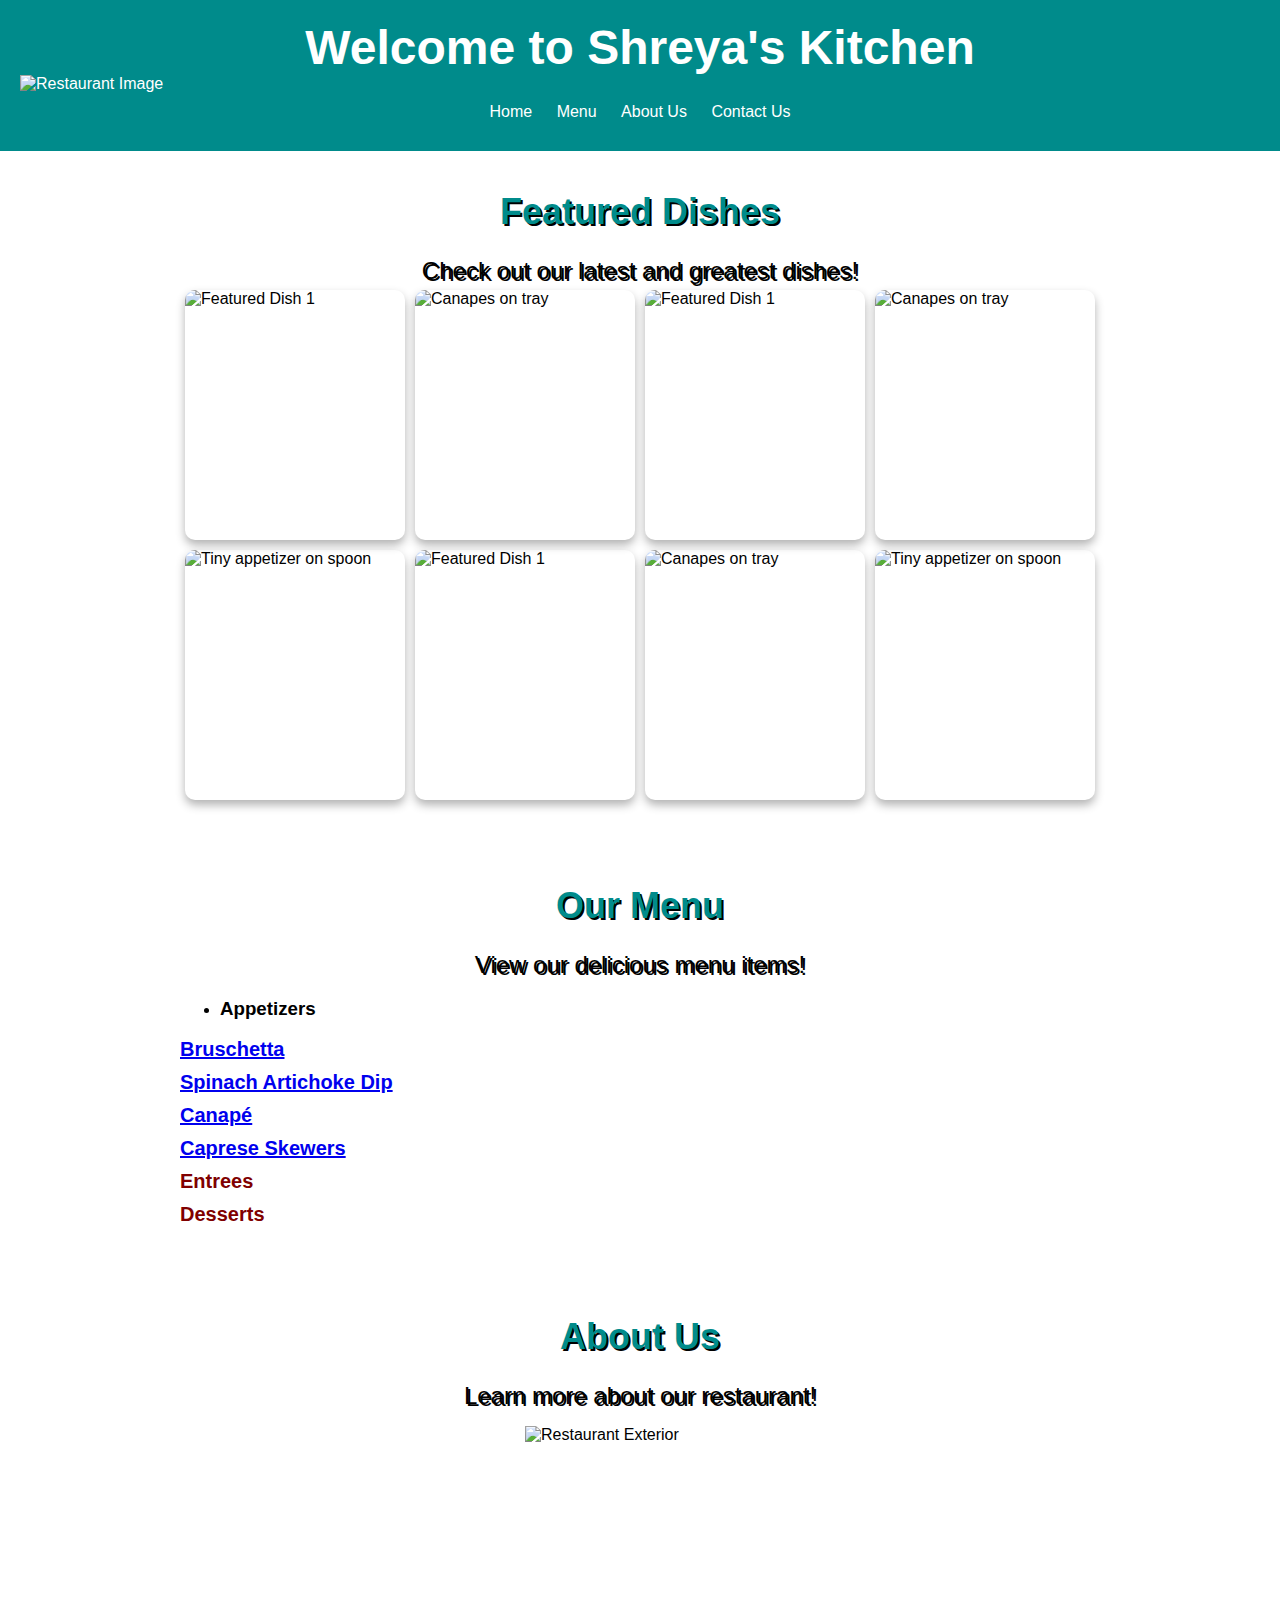
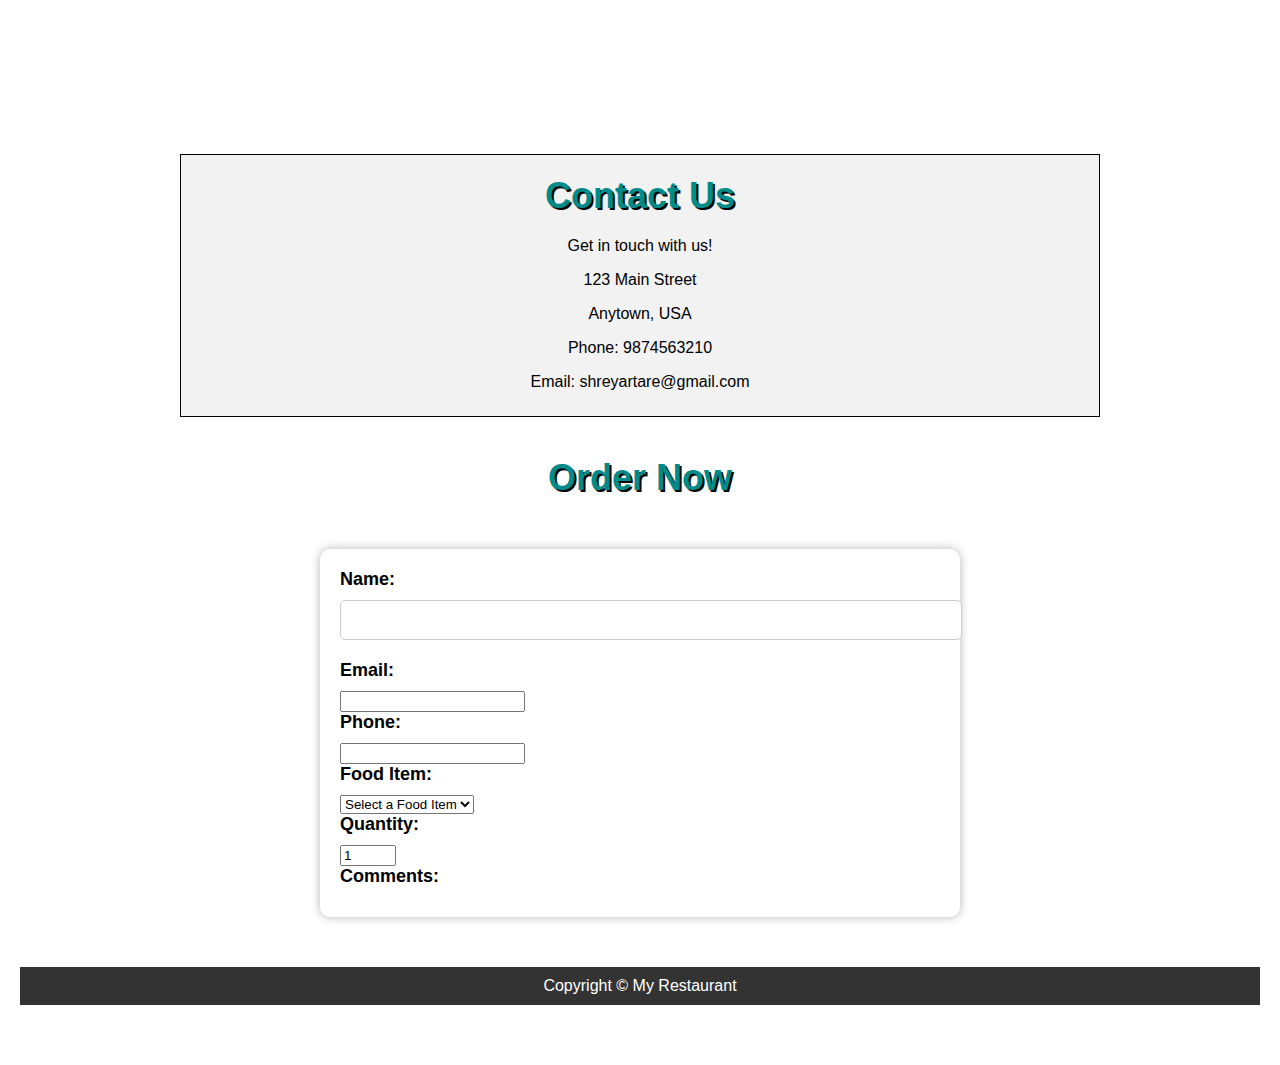
==== restaurant.html @ 79734d0f "flex assign done" ====
<!DOCTYPE html>
<html>

<head>
    <title>Shreya Restaurant Website</title>
    <style>
        /* Global Styles */
        /**/
        body {
            font-family: Arial, sans-serif;
            margin: 0;
            padding: 0;
            background-image: url('https://encrypted-tbn0.gstatic.com/images?q=tbn:ANd9GcSQ3umnuw29toZMdVPkqq75j7ghPbdU37hRyQ&usqp=CAU');
            background-position: center;
            background-repeat: no-repeat;
            background-attachment: fixed;
            background-size: cover;

        }

        /* Header Styles */
        header {
            background-color: darkcyan;
            color: white;
            padding: 20px;
        }

        header h1 {
            font-size: 48px;
            margin: 0;
            text-align: center;

        }

        header nav ul {
            list-style-type: none;
            margin: 0;
            padding: 0;
            text-align: center;
        }

        header nav ul li {
            display: inline-block;
        }

        header nav ul li a {
            color: white;
            display: block;
            padding: 10px;
            text-decoration: none;
        }

        header nav ul li a:hover {
            background-color: lightgrey;
        }

        /* Main Styles grid-template-columns: repeat(2, 1fr);
            grid-gap: 20px;margin: 20px 0;*/
        main {
            margin: 20px auto;
            max-width: 960px;
        }

        .gallery {
            display: flex;
            flex-wrap:wrap;
            flex-direction: row;
            align-content:center;
    
            justify-content: space-between;
        }

        .gallery img {
            max-width: 50%;
            
            height: 250px;
            border-radius: 10px;
            box-shadow: 0px 5px 10px rgba(0, 0, 0, 0.3);
            width: calc(25% - 10px);
            margin: 5px;
        
        }

        .gallery-img {
            max-width: 70px;
            height: 100px;
            border:5px solid black;

        }


        section {
            margin-bottom: 40px;
            padding: 20px;
        }

        section h2 {
            color: darkcyan;
            font-size: 36px;
            margin-top: 0;
            text-align: center;
            text-shadow: 2px 2px black;
        }

        section p.view {
            font-size: 24px;
            margin-bottom: 0;
            text-align: center;
            text-shadow: 2px 2px black;
        }

        section img {
            display: block;
            margin: 0 auto;
            max-width: 100%;
        }

        #appetizerlist {
            color: maroon;
            font-size: 20px;
            font-weight: bold;
            list-style-type: none;
            margin: 0;
            padding: 0;
        }

        #appetizerlist li {
            margin-bottom: 10px;
        }

        .aboutus-img {
            float: right;
            margin-left: 20px;
            max-width: 40%;
        }

        .contact {
            background-color: #f2f2f2;
            border: 1px solid black;
            margin: 0 20px 20px;
            padding: 20px;
            text-align: center;
        }

        .contact h2 {
            margin-top: 0;
        }

        .contact p {
            margin-bottom: 5px;
        }

        form {
			background-color: #fff;
			border-radius: 10px;
			box-shadow: 0 0 10px rgba(0,0,0,0.3);
			padding: 20px;
			max-width: 600px;
			margin: 50px auto;
		}
		h2 {
			font-size: 36px;
			font-weight: bold;
			text-align: center;
			margin-bottom: 20px;
		}
		label {
			display: block;
			font-size: 18px;
			font-weight: bold;
			margin-bottom: 10px;
		}
		input[type="text"], textarea {
			width: 100%;
			padding: 10px;
			border: 1px solid #ccc;
			border-radius: 5px;
			margin-bottom: 20px;
			font-size: 16px;
			resize: none;
		}
		input[type="submit"] {
			background-color: #008CBA;
			color: #fff;
			padding: 10px 20px;
			border: none;
			border-radius: 5px;
			font-size: 18px;
			cursor: pointer;
			transition: background-color 0.3s;
		}
		input[type="submit"]:hover {
			background-color: #005F6B;
		}

        /* Footer Styles */
        footer {
            background-color: #333;
            color: white;
            padding: 10px;
            text-align: center;
        }

        footer p {
            margin: 0;
        }
    </style>
</head>

<body>
    <header>
        <h1 class="heading">Welcome to Shreya's Kitchen </h1>
        <img src="https://encrypted-tbn0.gstatic.com/images?q=tbn:ANd9GcTMo94-bacZQKt3WGfOLlEYqFLTzEYEP3wYFg&usqp=CAU"
            alt="Restaurant Image">
        <nav>
            <ul>
                <li><a href="#">Home</a></li>
                <li><a href="#menu">Menu</a></li>
                <li><a href="#aboutus">About Us</a></li>
                <li><a href="#contactus">Contact Us</a></li>
            </ul>
        </nav>
    </header>
    <main>
        <section>
            <h2>Featured Dishes</h2>
            <p class="view">Check out our latest and greatest dishes!</p>

            <div class="gallery">
                <img src="https://w7.pngwing.com/pngs/692/99/png-transparent-hamburger-street-food-seafood-fast-food-delicious-food-salmon-with-vegetables-salad-in-plate-leaf-vegetable-food-recipe-thumbnail.png"
                    alt="Featured Dish 1">
                <img src="https://merriam-webster.com/assets/mw/images/gallery/gal-wap-slideshow-slide/canapes%20on%20tray-8975-4d6bf391c6cea60111e5ec8e5a681902@1x.jpg"
                    alt="Canapes on tray">
                <img src="https://w7.pngwing.com/pngs/692/99/png-transparent-hamburger-street-food-seafood-fast-food-delicious-food-salmon-with-vegetables-salad-in-plate-leaf-vegetable-food-recipe-thumbnail.png"
                    alt="Featured Dish 1">
                <img src="https://merriam-webster.com/assets/mw/images/gallery/gal-wap-slideshow-slide/canapes%20on%20tray-8975-4d6bf391c6cea60111e5ec8e5a681902@1x.jpg"
                    alt="Canapes on tray">
                <img src="https://merriam-webster.com/assets/mw/images/gallery/gal-wap-slideshow-slide/tiny%20appetizer%20on%20spoon-8989-cc70147c4a0b69944b2e78862e2f4dd7@1x.jpg"
                    alt="Tiny appetizer on spoon">
                <img src="https://w7.pngwing.com/pngs/692/99/png-transparent-hamburger-street-food-seafood-fast-food-delicious-food-salmon-with-vegetables-salad-in-plate-leaf-vegetable-food-recipe-thumbnail.png"
                    alt="Featured Dish 1">
                <img src="https://merriam-webster.com/assets/mw/images/gallery/gal-wap-slideshow-slide/canapes%20on%20tray-8975-4d6bf391c6cea60111e5ec8e5a681902@1x.jpg"
                    alt="Canapes on tray">
                <img src="https://merriam-webster.com/assets/mw/images/gallery/gal-wap-slideshow-slide/tiny%20appetizer%20on%20spoon-8989-cc70147c4a0b69944b2e78862e2f4dd7@1x.jpg"
                    alt="Tiny appetizer on spoon">
                
            </div>


        </section>

        <section>
            <h2><a name="menu">Our Menu</a></h2>
            <p class="view">View our delicious menu items!</p>
            <ul>
                <li>
                    <h3>Appetizers</h3>
                </li>
            </ul>
            <ol id="appetizerlist">
                <li id="bruschetta"><a href="#appetizerinfo">Bruschetta</a></li>
                <li id="spinach-artichoke-dip"><a href="#appetizerinfo">Spinach Artichoke Dip</a></li>
                <li id="canape"><a href="#appetizerinfo">Canapé</a></li>
                <li id="caprese-skewers"><a href="#appetizerinfo">Caprese Skewers</a></li>
                <li>Entrees</li>
                <li>Desserts</li>
            </ol>


        </section>

        <section>
            <h2><a name="aboutus">About Us</a></h2>
            <p class="view">Learn more about our restaurant!</p>
            <p> </p>
            <img src="https://encrypted-tbn0.gstatic.com/images?q=tbn:ANd9GcSQ3umnuw29toZMdVPkqq75j7ghPbdU37hRyQ&usqp=CAU"
                width="25%" height="200px" alt="Restaurant Exterior">
            <p style="color:white">We opened our doors in 2020 with a mission to provide the best dining experience in
                town. Our chefs are dedicated to using only the freshest ingredients and creating dishes that will
                satisfy your taste buds. Come and visit us today!</p>
        </section>

        <section class="contact">
            <a name="contactus">
                <h2>Contact Us</h2>
            </a>
            <p>Get in touch with us!</p>
            <p>123 Main Street</p>
            <p>Anytown, USA</p>
            <p>Phone: 9874563210</p>
            <p>Email: shreyartare@gmail.com</p>
        </section>
    </main>
    <section id="order">
        <h2>Order Now</h2>
        <form action="#" method="post">
          <label for="name">Name:</label>
          <input type="text" id="name" name="name" required>
          <br>
          <label for="email">Email:</label>
          <input type="email" id="email" name="email" required>
          <br>
          <label for="phone">Phone:</label>
          <input type="tel" id="phone" name="phone" required>
          <br>
          <label for="food">Food Item:</label>
          <select id="food" name="food" required>
            <option value="">Select a Food Item</option>
            <option value="Burger">Burger</option>
            <option value="Pizza">Pizza</option>
            <option value="Pasta">Pasta</option>
            <option value="Salad">Salad</option>
            <option value="Sandwich">Sandwich</option>
          </select>
          <br>
          <label for="quantity">Quantity:</label>
          <input type="number" id="quantity" name="quantity" min="1" max="10" value="1" required>
          <br>
          <label for="comments">Comments:</label>
         
        </form>

    <footer>
        <p>Copyright © My Restaurant</p>
    </footer>
</body>

</html>
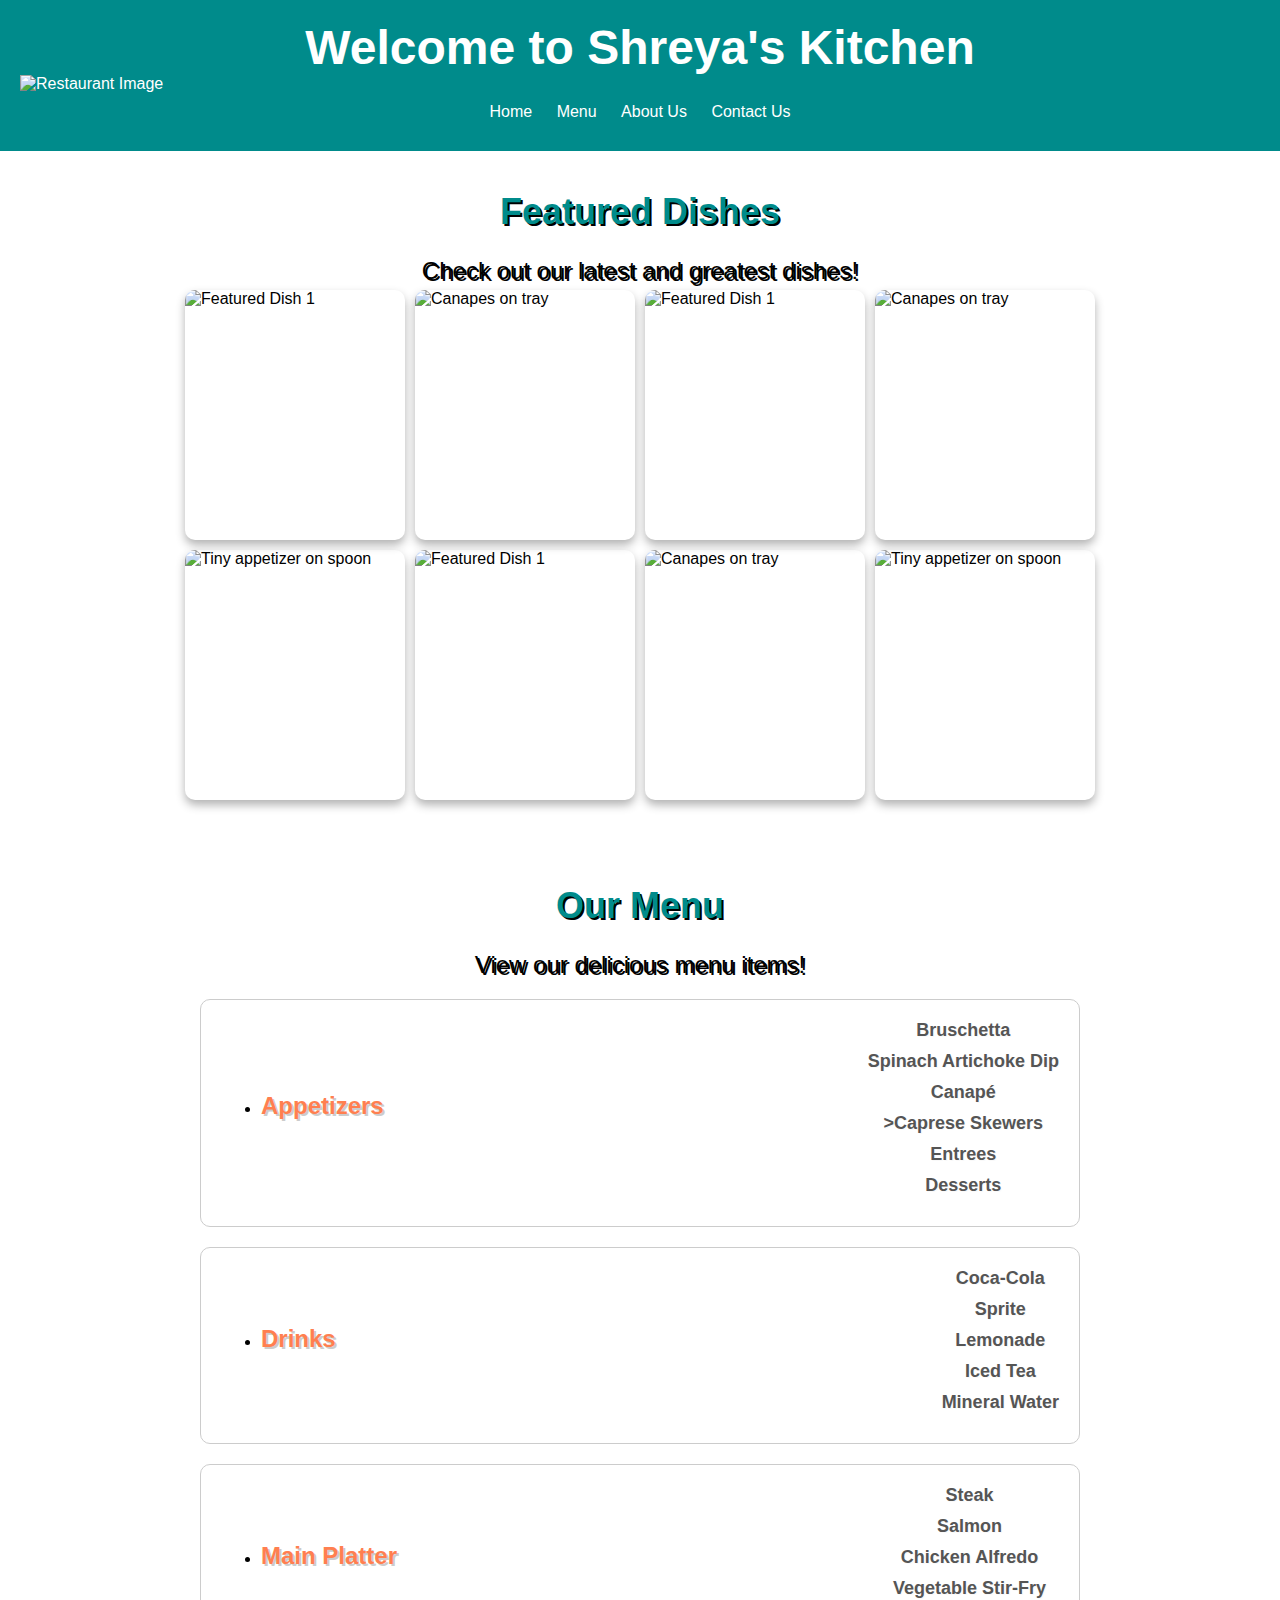
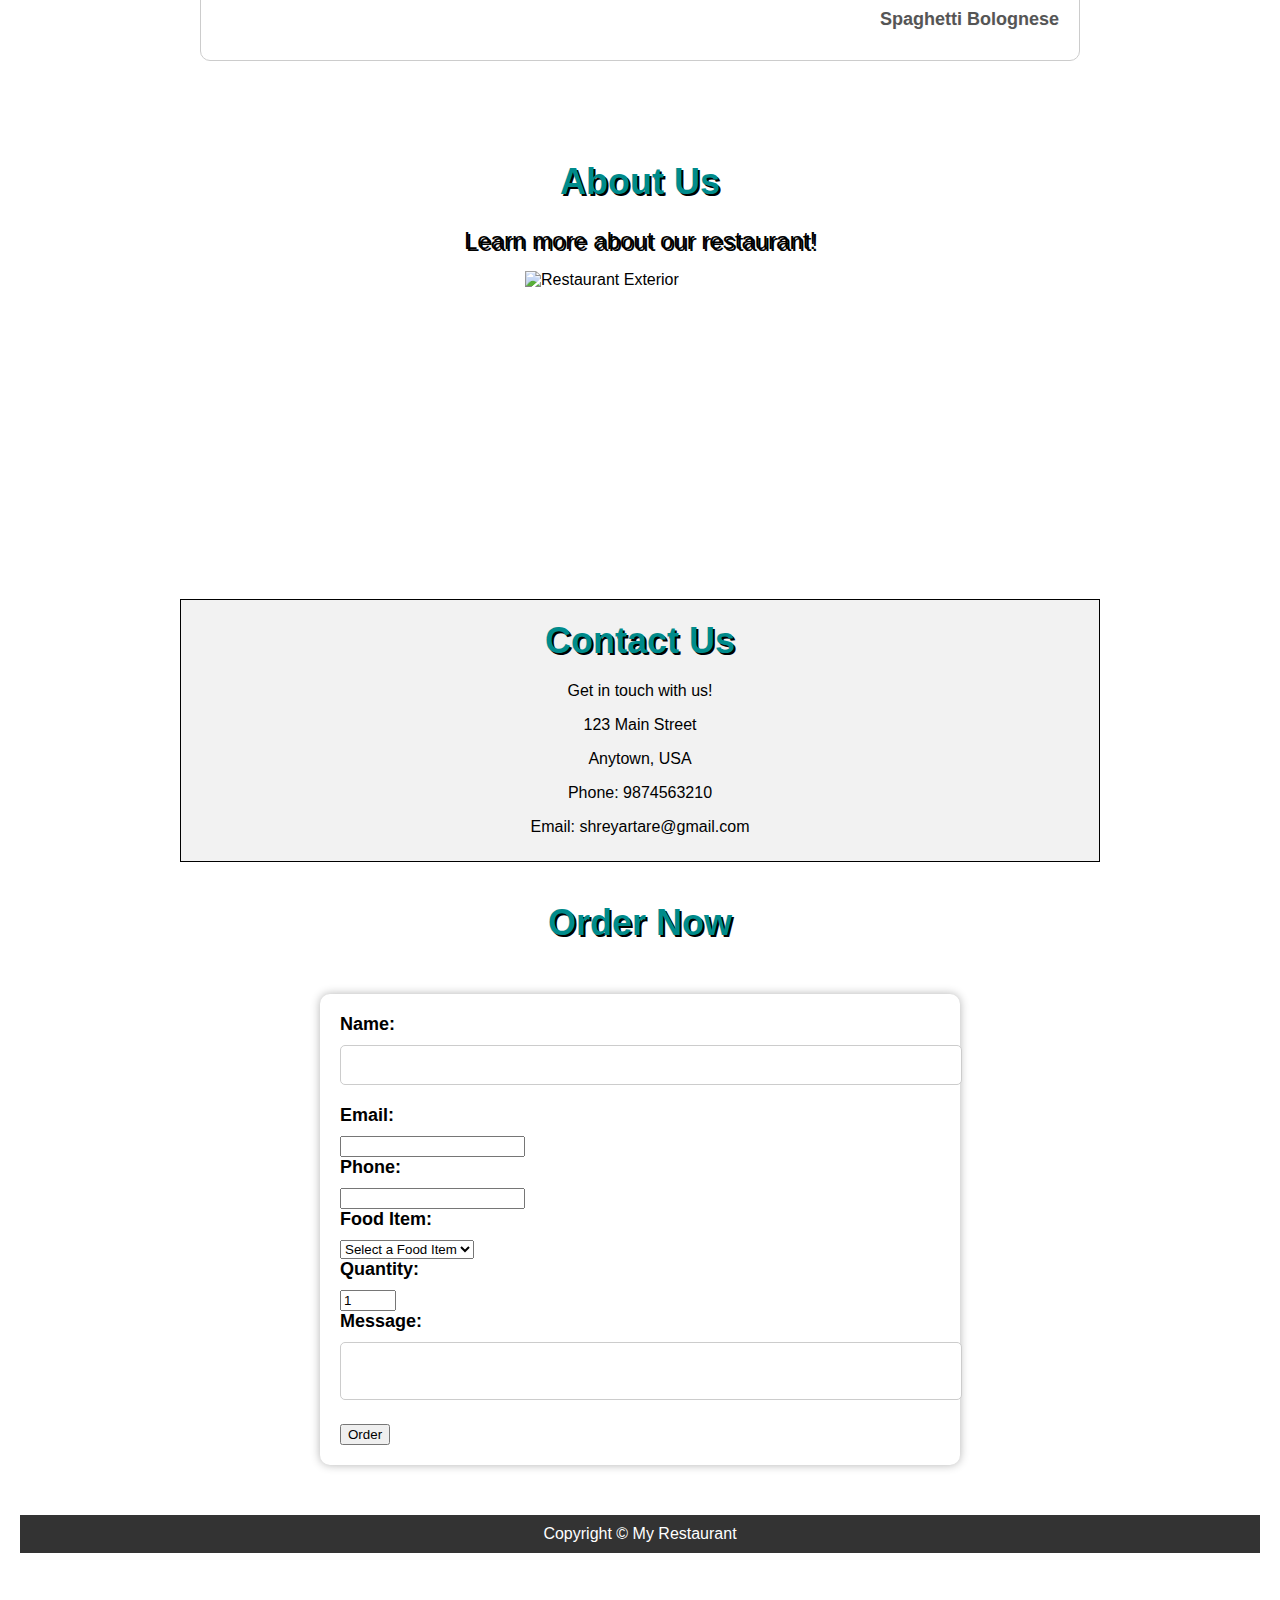
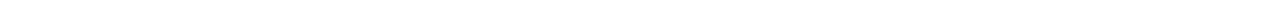
==== commit 01a1edb7: "Changes in restaurant and calculater" ====
--- a/restaurant.html
+++ b/restaurant.html
@@ -5,7 +5,7 @@
     <title>Shreya Restaurant Website</title>
     <style>
         /* Global Styles */
-        /**/
+    
         body {
             font-family: Arial, sans-serif;
             margin: 0;
@@ -84,7 +84,7 @@
         .gallery-img {
             max-width: 70px;
             height: 100px;
-            border:5px solid black;
+          
 
         }
 
@@ -116,7 +116,7 @@
         }
 
         #appetizerlist {
-            color: maroon;
+            color: whitesmoke;
             font-size: 20px;
             font-weight: bold;
             list-style-type: none;
@@ -127,6 +127,55 @@
         #appetizerlist li {
             margin-bottom: 10px;
         }
+
+        .menus {
+  display: flex;
+  flex-wrap: wrap;
+  justify-content: space-between;
+  align-items: center;
+  border: 1px solid #ccc;
+  border-radius: 10px;
+  margin: 20px;
+  padding: 20px;
+  text-align: center;
+
+}
+
+.menus ul {
+  margin-bottom: 10px;
+}
+
+.menus h3 {
+  margin: 0;
+  font-size: 24px;
+  font-size: 24px;
+  margin-bottom: 20px;
+  color: #ff7f50;
+  text-shadow: 2px 2px #ccc;
+}
+
+.menus ol {
+  list-style-type: none;
+  margin: 0;
+  padding: 0;
+  list-style-type: none;
+  margin: 0;
+  padding: 0;
+}
+
+.menus ol li {
+  margin-bottom: 10px;
+  font-size: 18px;
+  margin-bottom: 10px;
+  color: #555;
+  text-shadow: 1px 1px #f9f9f9;
+}
+
+.menus ol li:hover {
+  background-color: #f9f9f9;
+  box-shadow: 0 0 5px rgba(0, 0, 0, 0.1);
+}
+
 
         .aboutus-img {
             float: right;
@@ -252,20 +301,48 @@
         <section>
             <h2><a name="menu">Our Menu</a></h2>
             <p class="view">View our delicious menu items!</p>
-            <ul>
+            <div class="menus">
+                <ul>
                 <li>
                     <h3>Appetizers</h3>
                 </li>
             </ul>
             <ol id="appetizerlist">
-                <li id="bruschetta"><a href="#appetizerinfo">Bruschetta</a></li>
-                <li id="spinach-artichoke-dip"><a href="#appetizerinfo">Spinach Artichoke Dip</a></li>
-                <li id="canape"><a href="#appetizerinfo">Canapé</a></li>
-                <li id="caprese-skewers"><a href="#appetizerinfo">Caprese Skewers</a></li>
+                <li>Bruschetta</a></li>
+                <li>Spinach Artichoke Dip</a></li>
+                <li>Canapé</a></li>
+                <li>>Caprese Skewers</a></li>
                 <li>Entrees</li>
                 <li>Desserts</li>
             </ol>
-
+        </div>
+            <div class="menus" >
+                <ul>
+                <li>
+                <h3>Drinks</h3>
+                </li></ul>
+                <ol id="appetizerlist">
+                  <li>Coca-Cola</li>
+                  <li>Sprite</li>
+                  <li>Lemonade</li>
+                  <li>Iced Tea</li>
+                  <li>Mineral Water</li>
+                </ol>
+              </div>
+              
+              <div class="menus"><ul>
+                <li>
+                <h3>Main Platter</h3>
+            </li></ul>
+                <ol id="appetizerlist">
+                  <li>Steak</li>
+                  <li>Salmon</li>
+                  <li>Chicken Alfredo</li>
+                  <li>Vegetable Stir-Fry</li>
+                  <li>Spaghetti Bolognese</li>
+                </ol>
+              </div>
+              
 
         </section>
 
@@ -316,8 +393,10 @@
           <label for="quantity">Quantity:</label>
           <input type="number" id="quantity" name="quantity" min="1" max="10" value="1" required>
           <br>
-          <label for="comments">Comments:</label>
-         
+          <label for="message">Message:</label>
+          <textarea id="message" name="message"></textarea><br>
+        
+          <button type="submit" name="order">Order</button>
         </form>
 
     <footer>
